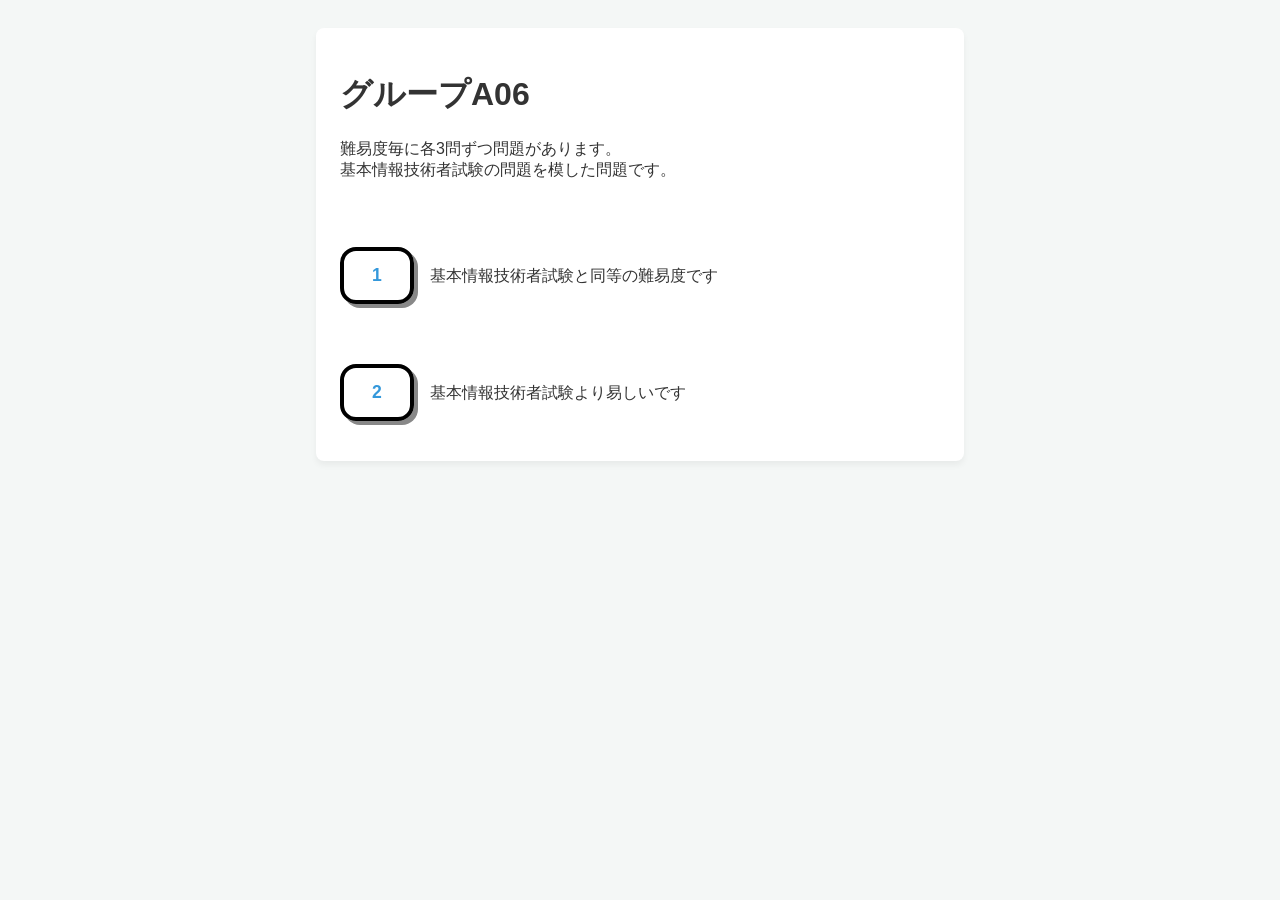
==== fe_proj/index.html @ c55bfc6e "ボタン追加_0522_1520_akiba" ====
<!DOCTYPE html>
<html lang="ja">
<head>
  <meta charset="UTF-8">
  <title>HTML/CSS 課題一覧</title>
  <link rel="stylesheet" href="style.css" />
  <style>
    body { font-family: sans-serif; padding: 20px; background-color: #f4f7f6; }
    .menu-container { max-width: 600px; margin: 0 auto; background: #fff; padding: 24px; border-radius: 8px; box-shadow: 0 4px 6px rgba(0,0,0,0.05); }
    ul { list-style-type: none; padding: 0; }
    li { margin-bottom: 10px; }
    a { text-decoration: none; color: #3498db; font-size: 1.1rem; }
    a:hover { text-decoration: underline; }
  </style>
</head>
<body>

  <div class="menu-container">
    <h1>グループA06</h1>
    <p>難易度毎に各3問ずつ問題があります。<br>
    基本情報技術者試験の問題を模した問題です。</p>
    <ul>
      <!-- ファイルへのリンク -->
      <li><a href="question00.html" class="btn btn_01">1</a>　基本情報技術者試験と同等の難易度です</li>
      <li><a href="question00.html" class="btn btn_02">2</a>　基本情報技術者試験より易しいです</li>
    </ul>
  </div>

</body>
</html>
---- fe_proj/style.css ----
/* 全体のフォント設定 */
body {
    font-family:
        "Helvetica Neue", Arial, "Hiragino Kaku Gothic ProN", "Hiragino Sans",
        Meiryo, sans-serif;
    color: #333;
    padding: 20px;
    background-color: #f4f7f6;
}

/* 問題の枠組み */
.quiz-container {
    background-color: #ffffff;
    border: 1px solid #ddd;
    border-radius: 8px;
    padding: 24px;
    max-width: 900px;
    margin: 0 auto 24px auto;
    box-shadow: 0 4px 6px rgba(0, 0, 0, 0.05);
}

/* 問題文 */
.quiz-question {
    margin-top: 0;
    font-size: 1.1rem;
    color: #2c3e50;
    border-bottom: 2px solid #3498db;
    padding-bottom: 10px;
    margin-bottom: 20px;
}

/* 選択肢のレイアウト */
.quiz-options {
    display: flex;
    flex-direction: column;
    gap: 12px; /* 選択肢同士の隙間 */
    margin-bottom: 24px;
}

/* 選択肢のラベル（クリックしやすくする） */
.quiz-options label {
/*    display: block;*/
/*    padding: 12px 16px;*/
    background-color: #f9f9f9;
/*    border: 1px solid #e0e0e0;*/
    border-radius: 6px;
    cursor: pointer;
    transition: all 0.2s ease;
    
    display: flex;
	align-items: center;
	justify-content: center;
	
	height: 100px;
	
	border: 4px solid #000;
	border-radius: 18px;
	box-shadow: 4px 4px 0 #999;

}

/* マウスを乗せた時の効果 */
.quiz-options label:hover {
    background-color: #eef5fa;
    border-color: #3498db;
    transform: translateY(2px);
}

/* ラジオボタン自体の余白調整 */
/*.quiz-options input[type="radio"] {*/
/*    margin-right: 10px;*/
/*    transform: scale(1.2);  少し大きくして押しやすく */
/*}*/

.quiz-options input[type="radio"] {
    display: none;
}

/*.quiz-options input[type="radio"]:checked + label {*/
/*    background-color: #ffe082;*/
/*}*/

.quiz-options label:has(input[type="radio"]:checked) {
    background-color: rgb(128, 255, 255);
    border-color: #00aaff;
}

/* 解答・解説の開閉部分 */
.quiz-answer {
    background-color: #fcfcfc;
    border: 1px solid #e0e0e0;
    border-radius: 6px;
    overflow: hidden;
}

/* 「解答と解説を見る」のテキスト部分 */
.quiz-answer summary {
    padding: 12px 16px;
    font-weight: bold;
    color: #ffffff;
    background-color: #3498db;
    cursor: pointer;
    list-style: none; /* デフォルトの三角形を消す（一部ブラウザ用） */
}

/* デフォルトの三角形を消す（Safari等用） */
.quiz-answer summary::-webkit-details-marker {
    display: none;
}

/* 開いたときの解説の中身 */
.answer-content {
    padding: 18px;
    border-top: 1px solid #e0e0e0;
}

.correct-answer {
    color: #e74c3c;
    font-size: 1.1rem;
    margin-top: 0;
}

.explanation {
    margin-bottom: 0;
    line-height: 1.6;
}

header, footer {
 background: linear-gradient(135deg, #4facfe, #00f2fe);

    color: rgb(255, 255, 255);
    padding: 30px;
    text-align: center;
    border-radius: 10px;
    max-width: 900px;
    margin: 0 auto 24px auto;
    
    font-family: Arial, Helvetica, sans-serif;
    font-size: 130%;
    
}

.btn {/*進む戻るボタンのクラスを設定*/
    display: inline-block;
    padding: 14px 28px;
    margin-top: 50px;

    border-radius: 16px;

    font-weight: bold;
    text-decoration: none;

    border: 4px solid #000;

    box-shadow: 4px 4px 0 #888;

    transition: 0.15s;
}

.btn:hover {/*ボタンのカーソルを合わせた感を実装*/
    transform: translateY(2px);
    box-shadow: 2px 2px 0 #666;
}

.btn-next {
    background: #4CAF50;  /* 緑 */
    color: white;
}

.btn-back {
    background: #f44336;  /* 赤 */
    color: white;
}
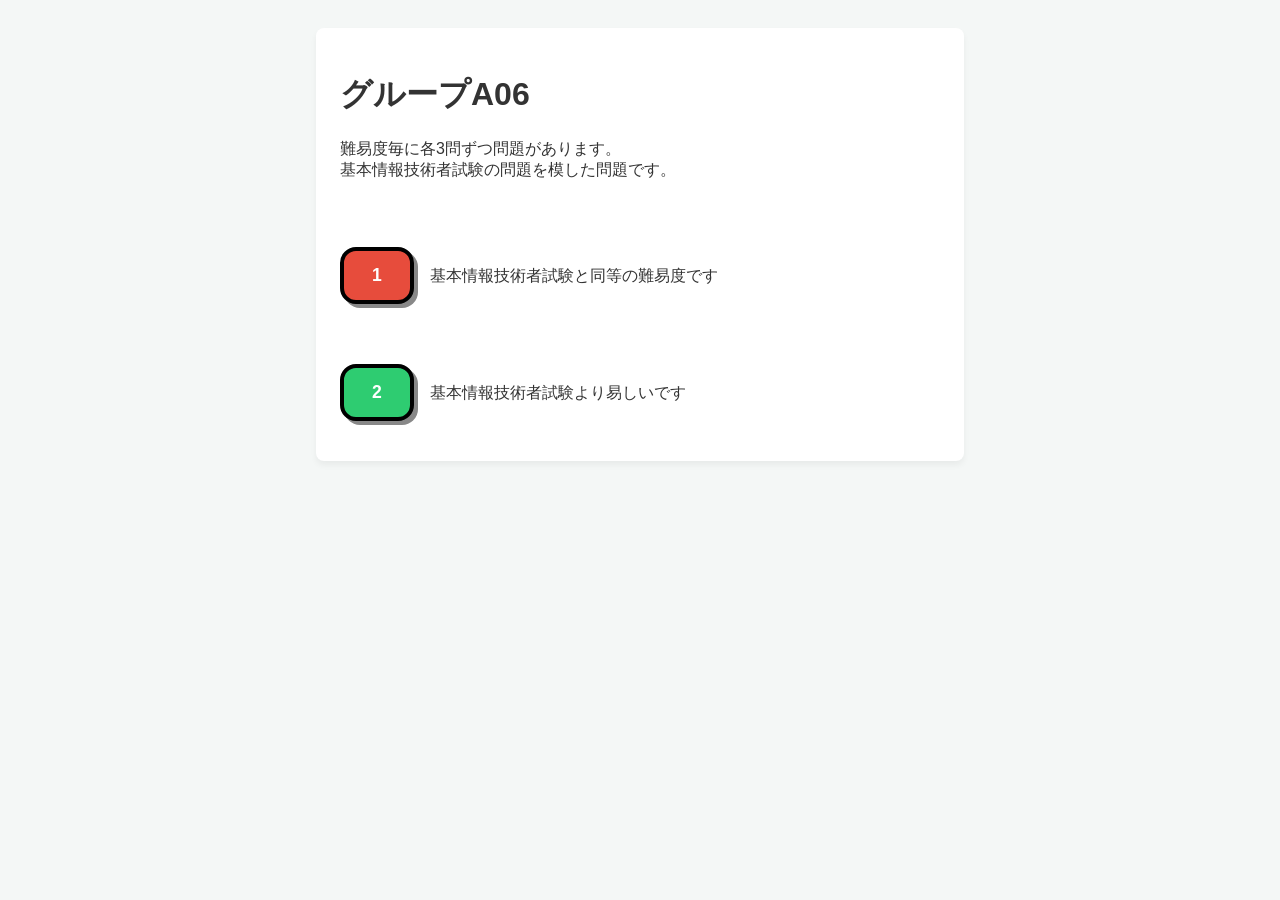
==== commit 77c18791: "問題_00_03作成_0522_1611_akiba" ====
--- a/fe_proj/index.html
+++ b/fe_proj/index.html
@@ -21,8 +21,8 @@
     基本情報技術者試験の問題を模した問題です。</p>
     <ul>
       <!-- ファイルへのリンク -->
-      <li><a href="question00.html" class="btn btn_01">1</a>　基本情報技術者試験と同等の難易度です</li>
-      <li><a href="question00.html" class="btn btn_02">2</a>　基本情報技術者試験より易しいです</li>
+      <li><a href="question00.html" class="btn btn_back">1</a>　基本情報技術者試験と同等の難易度です</li>
+      <li><a href="question00.html" class="btn btn_next">2</a>　基本情報技術者試験より易しいです</li>
     </ul>
   </div>
 
--- a/fe_proj/style.css
+++ b/fe_proj/style.css
@@ -140,34 +140,68 @@
     
 }
 
-.btn {/*進む戻るボタンのクラスを設定*/
+/*.btn {進む戻るボタンのクラスを設定*/
+/*    display: inline-block;*/
+/*    padding: 14px 28px;*/
+/*    margin-top: 50px;*/
+
+/*    border-radius: 16px;*/
+
+/*    font-weight: bold;*/
+/*    text-decoration: none;*/
+
+/*    border: 4px solid #000;*/
+
+/*    box-shadow: 4px 4px 0 #888;*/
+
+/*    transition: 0.15s;*/
+/*}*/
+
+.btn_next:hover {/*ボタンのカーソルを合わせた感を実装*/
+    transform: translateY(2px);
+    box-shadow: 2px 2px 0 #666;
+}
+
+.btn_back:hover {/*ボタンのカーソルを合わせた感を実装*/
+    transform: translateY(2px);
+    box-shadow: 2px 2px 0 #666;
+}
+
+.btn_next {
     display: inline-block;
     padding: 14px 28px;
+
+    background: #2ecc71;
+    color: white;
+
+    border: 4px solid #000;
+    border-radius: 16px;
+
+    text-decoration: none;
+    font-weight: bold;
+
+    box-shadow: 4px 4px 0 #888;
+
+    transition: 0.15s;
     margin-top: 50px;
-
+}
+
+.btn_back {
+    display: inline-block;
+
+    padding: 14px 28px;
+
+    background: #e74c3c;
+    color: white;
+
+    border: 4px solid #000;
     border-radius: 16px;
 
+    text-decoration: none;
     font-weight: bold;
-    text-decoration: none;
-
-    border: 4px solid #000;
 
     box-shadow: 4px 4px 0 #888;
 
     transition: 0.15s;
-}
-
-.btn:hover {/*ボタンのカーソルを合わせた感を実装*/
-    transform: translateY(2px);
-    box-shadow: 2px 2px 0 #666;
-}
-
-.btn-next {
-    background: #4CAF50;  /* 緑 */
-    color: white;
-}
-
-.btn-back {
-    background: #f44336;  /* 赤 */
-    color: white;
+    margin-top: 50px;
 }
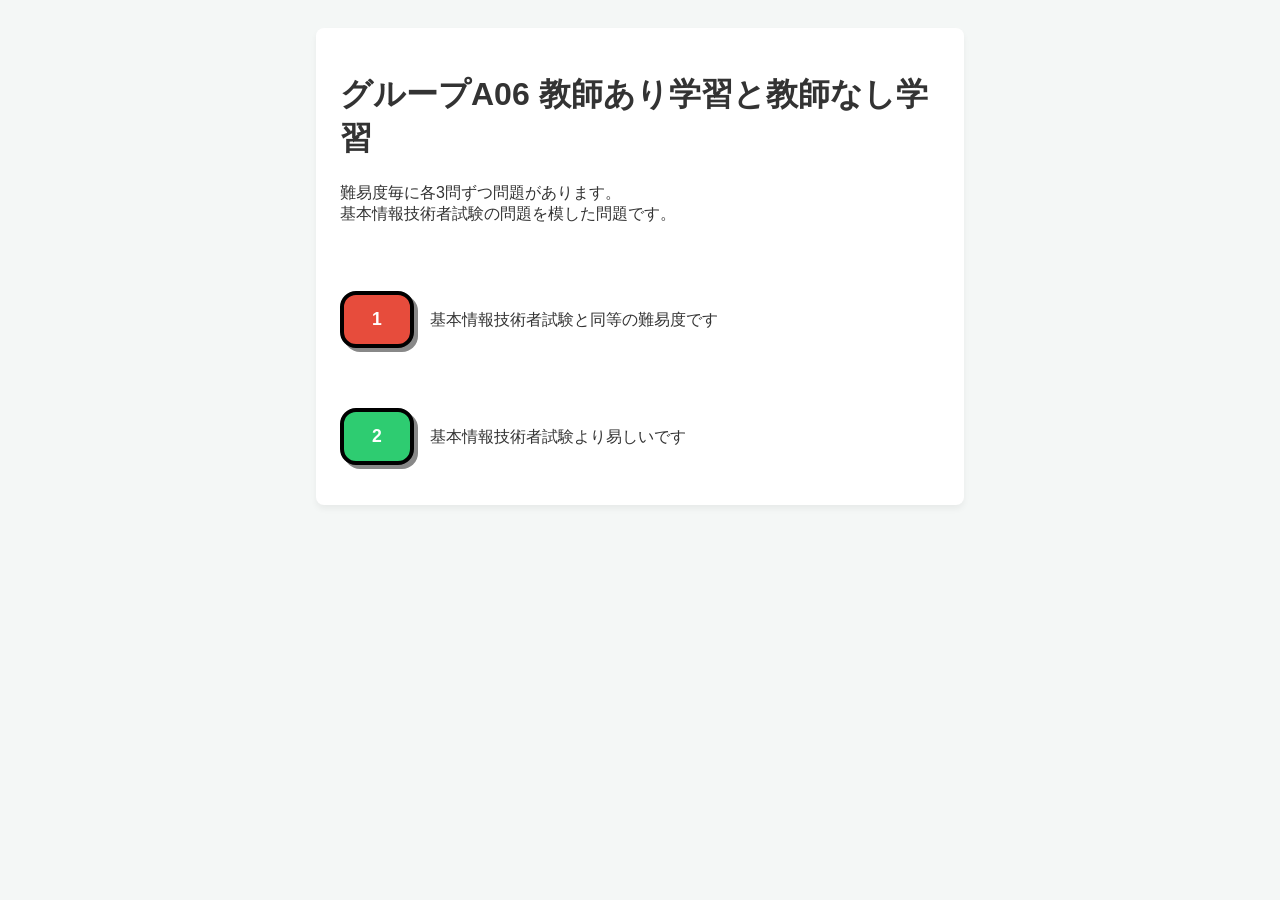
==== commit 7c7c131e: "index.html更新" ====
--- a/fe_proj/index.html
+++ b/fe_proj/index.html
@@ -16,13 +16,13 @@
 <body>
 
   <div class="menu-container">
-    <h1>グループA06</h1>
+    <h1>グループA06 教師あり学習と教師なし学習</h1>
     <p>難易度毎に各3問ずつ問題があります。<br>
     基本情報技術者試験の問題を模した問題です。</p>
     <ul>
       <!-- ファイルへのリンク -->
       <li><a href="question00.html" class="btn btn_back">1</a>　基本情報技術者試験と同等の難易度です</li>
-      <li><a href="question00.html" class="btn btn_next">2</a>　基本情報技術者試験より易しいです</li>
+      <li><a href="question0101.html" class="btn btn_next">2</a>　基本情報技術者試験より易しいです</li>
     </ul>
   </div>
 
--- a/fe_proj/style.css
+++ b/fe_proj/style.css
@@ -167,7 +167,7 @@
     box-shadow: 2px 2px 0 #666;
 }
 
-.btn_next {
+.btn_next {/*進むボタンのcss 緑色で作成しました*/
     display: inline-block;
     padding: 14px 28px;
 
@@ -186,7 +186,7 @@
     margin-top: 50px;
 }
 
-.btn_back {
+.btn_back {/*戻るボタンのcss 赤色のボタンを作りました*/
     display: inline-block;
 
     padding: 14px 28px;
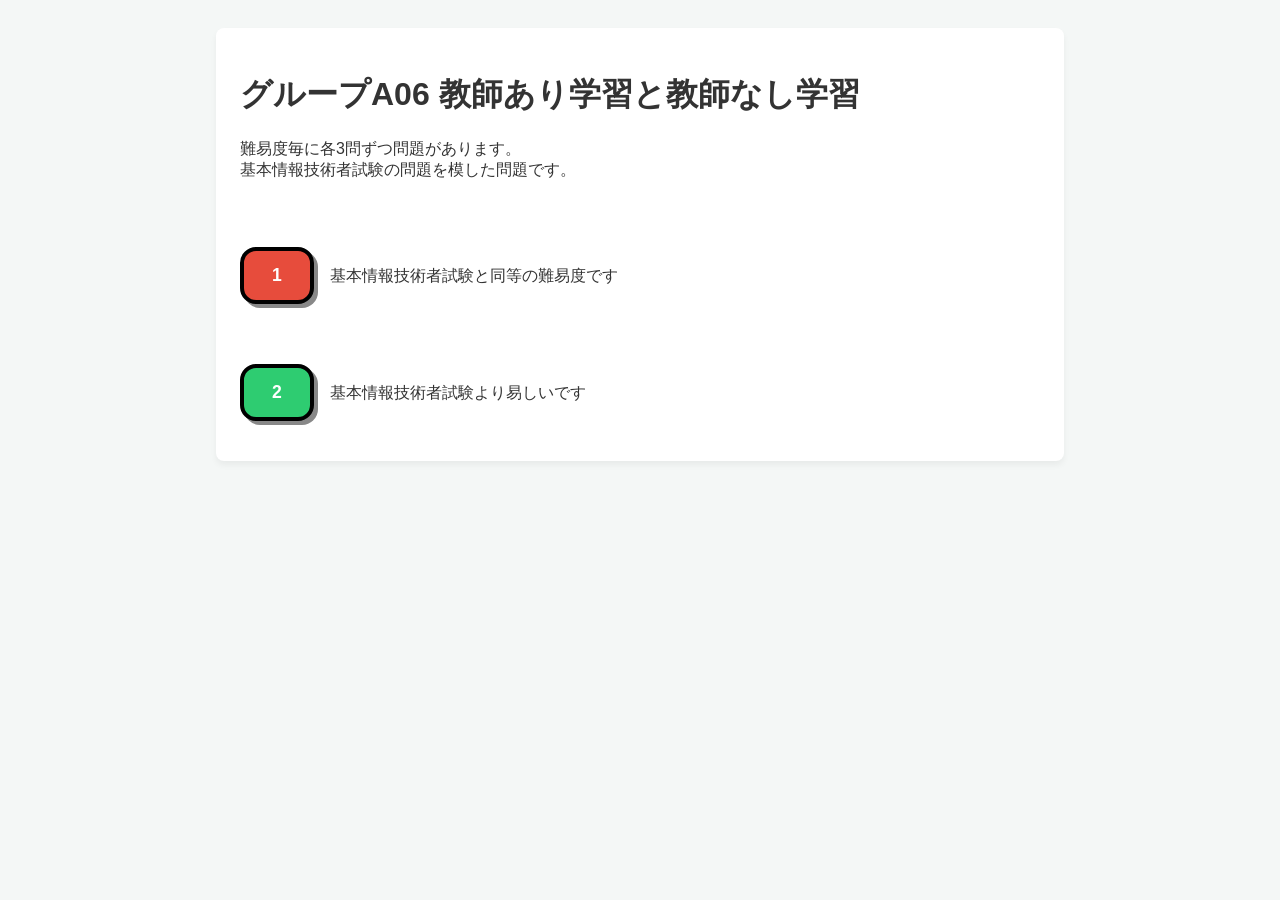
==== commit 29084a8b: "トップページ　配置調整" ====
--- a/fe_proj/index.html
+++ b/fe_proj/index.html
@@ -6,7 +6,7 @@
   <link rel="stylesheet" href="style.css" />
   <style>
     body { font-family: sans-serif; padding: 20px; background-color: #f4f7f6; }
-    .menu-container { max-width: 600px; margin: 0 auto; background: #fff; padding: 24px; border-radius: 8px; box-shadow: 0 4px 6px rgba(0,0,0,0.05); }
+    .menu-container { max-width: 800px; margin: 0 auto; background: #fff; padding: 24px; border-radius: 8px; box-shadow: 0 4px 6px rgba(0,0,0,0.05); }
     ul { list-style-type: none; padding: 0; }
     li { margin-bottom: 10px; }
     a { text-decoration: none; color: #3498db; font-size: 1.1rem; }
@@ -21,7 +21,7 @@
     基本情報技術者試験の問題を模した問題です。</p>
     <ul>
       <!-- ファイルへのリンク -->
-      <li><a href="question00.html" class="btn btn_back">1</a>　基本情報技術者試験と同等の難易度です</li>
+      <li><a href="question00_03.html" class="btn btn_back">1</a>　基本情報技術者試験と同等の難易度です</li>
       <li><a href="question0101.html" class="btn btn_next">2</a>　基本情報技術者試験より易しいです</li>
     </ul>
   </div>
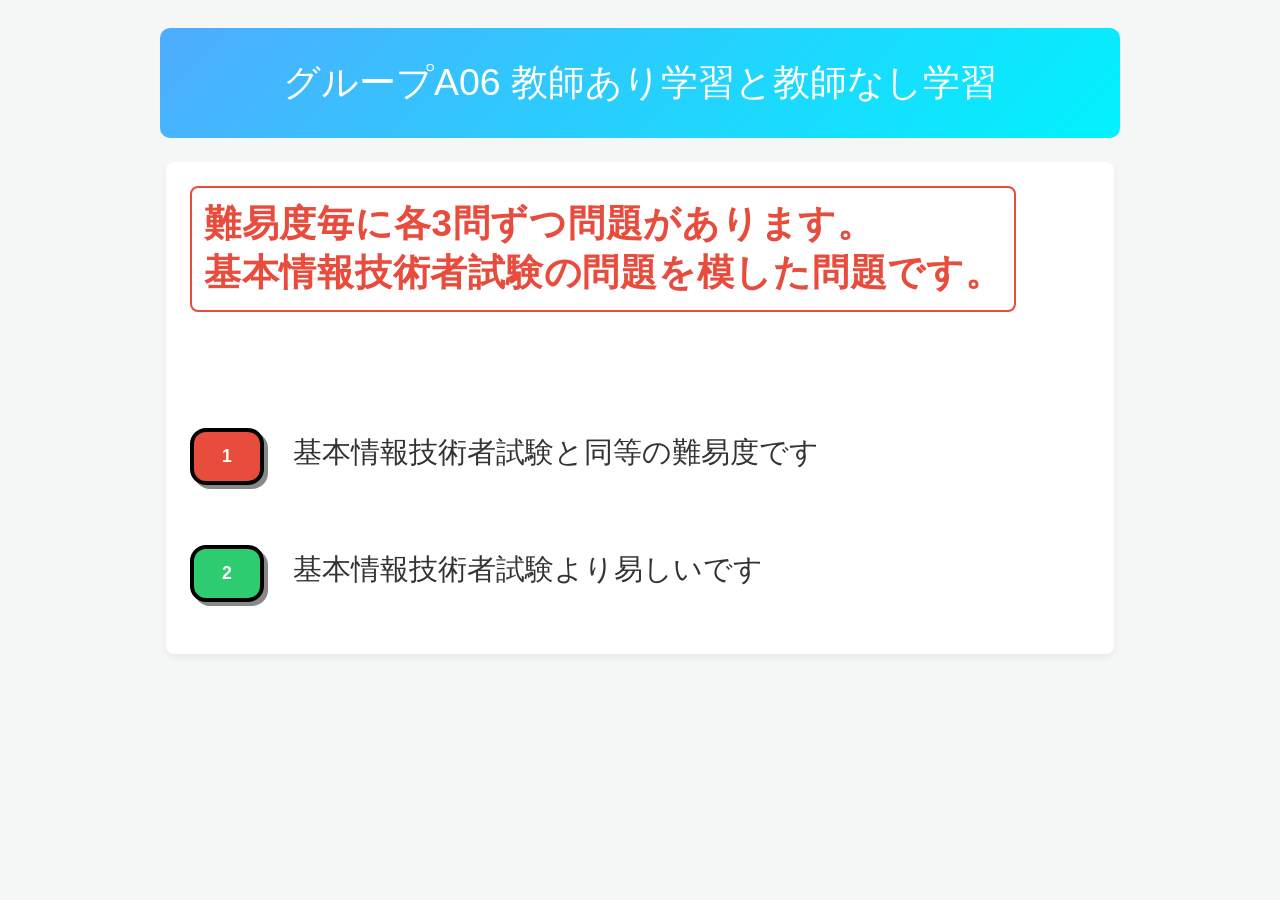
==== commit 581875f6: "index調整" ====
--- a/fe_proj/index.html
+++ b/fe_proj/index.html
@@ -6,18 +6,20 @@
   <link rel="stylesheet" href="style.css" />
   <style>
     body { font-family: sans-serif; padding: 20px; background-color: #f4f7f6; }
-    .menu-container { max-width: 800px; margin: 0 auto; background: #fff; padding: 24px; border-radius: 8px; box-shadow: 0 4px 6px rgba(0,0,0,0.05); }
+    .menu-container { max-width: 900px; margin: 0 auto; background: #fff; padding: 24px; border-radius: 8px; box-shadow: 0 4px 6px rgba(0,0,0,0.05); }
     ul { list-style-type: none; padding: 0; }
     li { margin-bottom: 10px; }
     a { text-decoration: none; color: #3498db; font-size: 1.1rem; }
     a:hover { text-decoration: underline; }
   </style>
 </head>
+<header>
+グループA06 教師あり学習と教師なし学習
+</header>
 <body>
 
   <div class="menu-container">
-    <h1>グループA06 教師あり学習と教師なし学習</h1>
-    <p>難易度毎に各3問ずつ問題があります。<br>
+    <p class="correct-answer">難易度毎に各3問ずつ問題があります。<br>
     基本情報技術者試験の問題を模した問題です。</p>
     <ul>
       <!-- ファイルへのリンク -->
--- a/fe_proj/style.css
+++ b/fe_proj/style.css
@@ -6,6 +6,7 @@
     color: #333;
     padding: 20px;
     background-color: #f4f7f6;
+    font-size: 1.8rem;
 }
 
 /* 問題の枠組み */
@@ -27,6 +28,7 @@
     border-bottom: 2px solid #3498db;
     padding-bottom: 10px;
     margin-bottom: 20px;
+    font-size: 1.8rem;
 }
 
 /* 選択肢のレイアウト */
@@ -56,6 +58,8 @@
 	border: 4px solid #000;
 	border-radius: 18px;
 	box-shadow: 4px 4px 0 #999;
+	font-size: 1.8rem;
+	padding: 10px
 
 }
 
@@ -115,9 +119,19 @@
 }
 
 .correct-answer {
-    color: #e74c3c;
-    font-size: 1.1rem;
-    margin-top: 0;
+color: #e74c3c;	/*色を赤に*/
+font-size: 2.3rem;	/*文字を少し大きく */
+font-weight: 700;	/*文字を太く */
+font-family: "Inter", "Noto Sans JP", sans-serif;
+letter-spacing: 0.02em;	/*文字の間隔を設定 */
+margin-top: 0;	/*余白を無くす */
+
+/* 枠線追加 */
+border: 2px solid #e74c3c;	/*枠線の色と太さ */
+border-radius: 8px;	/*枠線の角を丸くする */
+padding: 12px;		/*枠線の間に余白 */
+display: inline-block;	
+    
 }
 
 .explanation {
